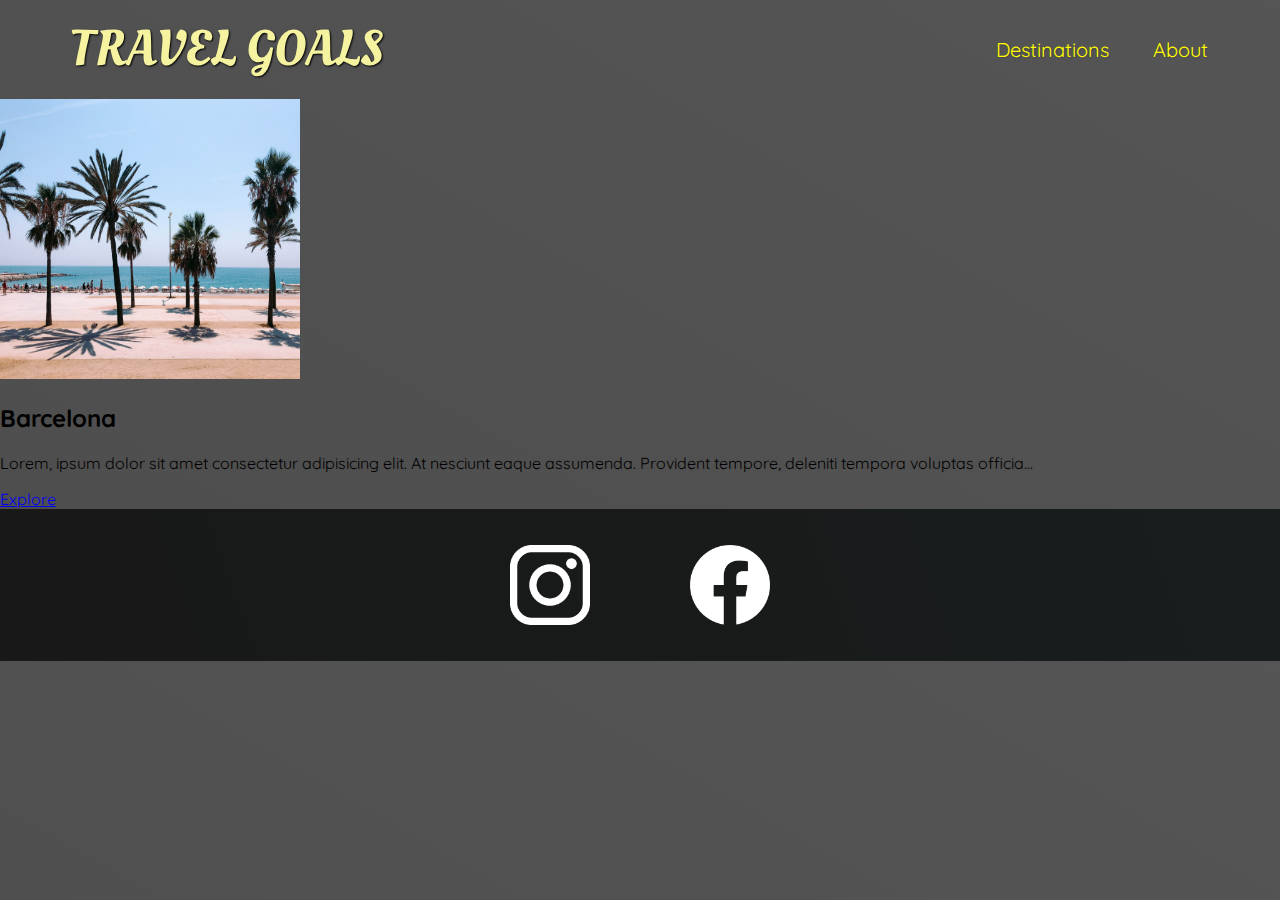
==== places.html @ 7df14ba0 "places.html layout" ====
<!DOCTYPE html>
<html lang="en">

<head>
    <meta charset="UTF-8">
    <link
        href="https://fonts.googleapis.com/css2?family=Raleway:wght@700&family=Oleo+Script:wght@700&family=Quicksand:wght@300;500;700&display=swap"
        rel="stylesheet" />
    <link rel="stylesheet" href="shared.css">
    <link rel="stylesheet" href="places.css">
    <title>Travel Goals</title>
</head>

<body>
    <header>
        <div id="page-logo">
            <a href="/">Travel Goals</a>
        </div>
        <nav>
            <ul>
                <li><a href="/places.html">Destinations</a></li>
                <li><a href="">About</a></li>
            </ul>
        </nav>
    </header>

    <main>
        <ul>
            <li>
                <img src="images/places/barcelona.jpg" alt="City of Barcelona">
                <div class="item">
                    <h2>Barcelona</h2>
                    <p>
                        Lorem, ipsum dolor sit amet consectetur adipisicing elit. At nesciunt eaque assumenda. Provident
                        tempore, deleniti tempora voluptas officia...
                    </p>
                </div>
                <div class="actions">
                    <a href="https://en.wikipedia.org/wiki/Barcelona">Explore</a>
                </div>
            </li>
        </ul>
    </main>

    <footer>
        <ul>
            <li><a href="https://www.instagram.com"><img src="/images/icons/insta.png" alt="Instagram Logo"></a></li>
            <li><a href="https://www.facebook.com"><img src="/images/icons/facebook.png" alt="Facebook Logo"></a></li>
        </ul>
    </footer>
</body>

</html>
---- shared.css ----
body {
    font-family: "Quicksand", sans-serif;
    margin: 0;
}

ul {
    list-style: none;
    margin: 0;
    padding: 0;
}

header {
    display: flex;
    justify-content: space-between;
    align-items: center;
    padding: 15px 60px;
    position: absolute;
    width: 100%;
    top: 0;
    left: 0;
    box-sizing: border-box;
}

#page-logo a {
    padding: 10px;
    font-family: "Oleo Script", sans-serif;
    color: rgb(245, 243, 160);
    font-size: 50px;
    text-decoration: none;
    text-transform: uppercase;
    text-shadow: 1px 1px 2px rgb(0, 0, 0);
}

header ul {
    display: flex;
}

header li {
    margin-left: 20px;
}

header a {
    color: rgb(255, 251, 0);
    text-decoration: none;
    font-size: 20px;
    padding: 12px;
    text-shadow: 1px 1px 2px rgba(0, 0, 0, 0.2);
    border-radius: 6px;
}

header a:hover {
    color: rgb(77, 77, 77);
    background-color: rgb(255, 251, 0);
}

footer {
    background: linear-gradient(70deg, rgb(24, 24, 24), rgb(25, 29,29));
    padding: 36px;
}

footer ul {
    display: flex;
    justify-content: center;
    /* padding: 40px; */
}

footer li {
    width: 80px;
    height: 80px;
    margin: 0 50px;
}

footer img {
    width: 100%;
    height: 100%;
}
---- places.css ----
body {
  background: linear-gradient(30deg, rgb(77, 77, 77), rgb(85, 85, 85));
}

header {
  position: static;
}

main li img {
  width: 300px;
  height: 280px;
}
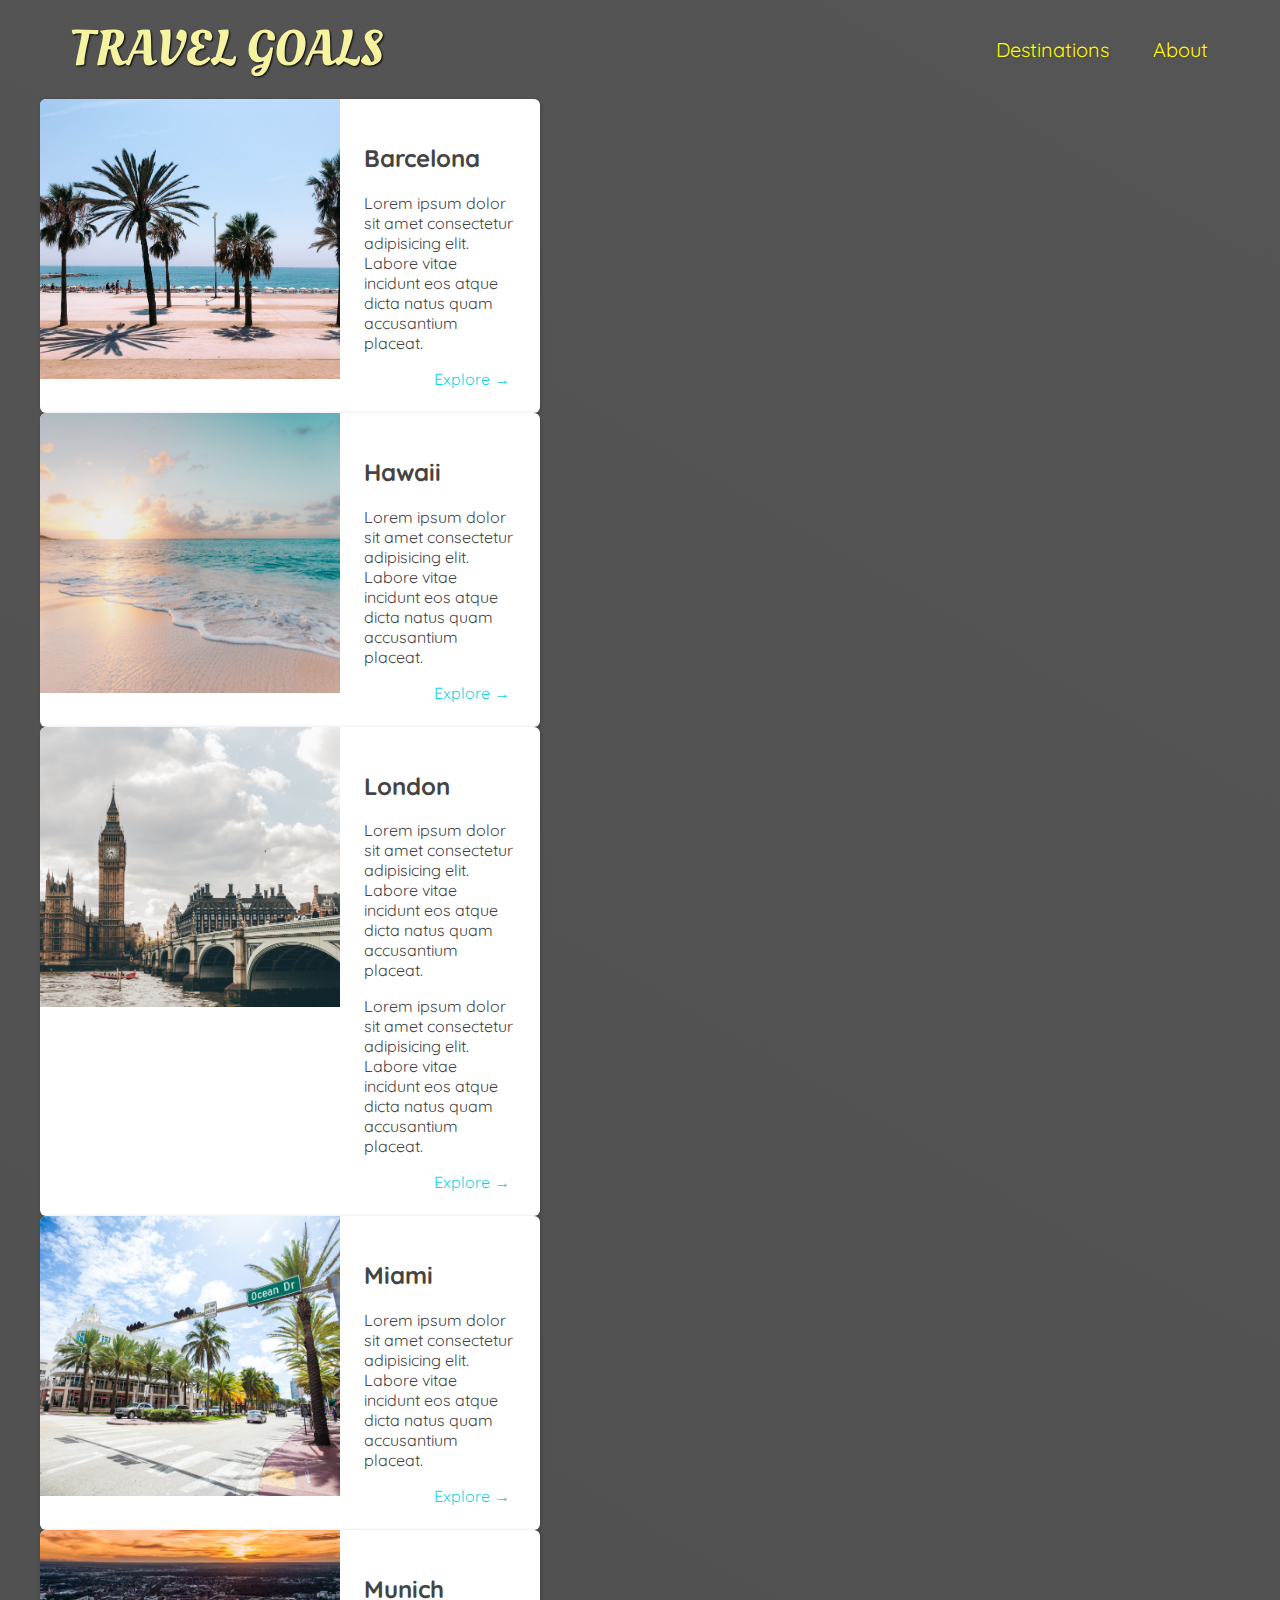
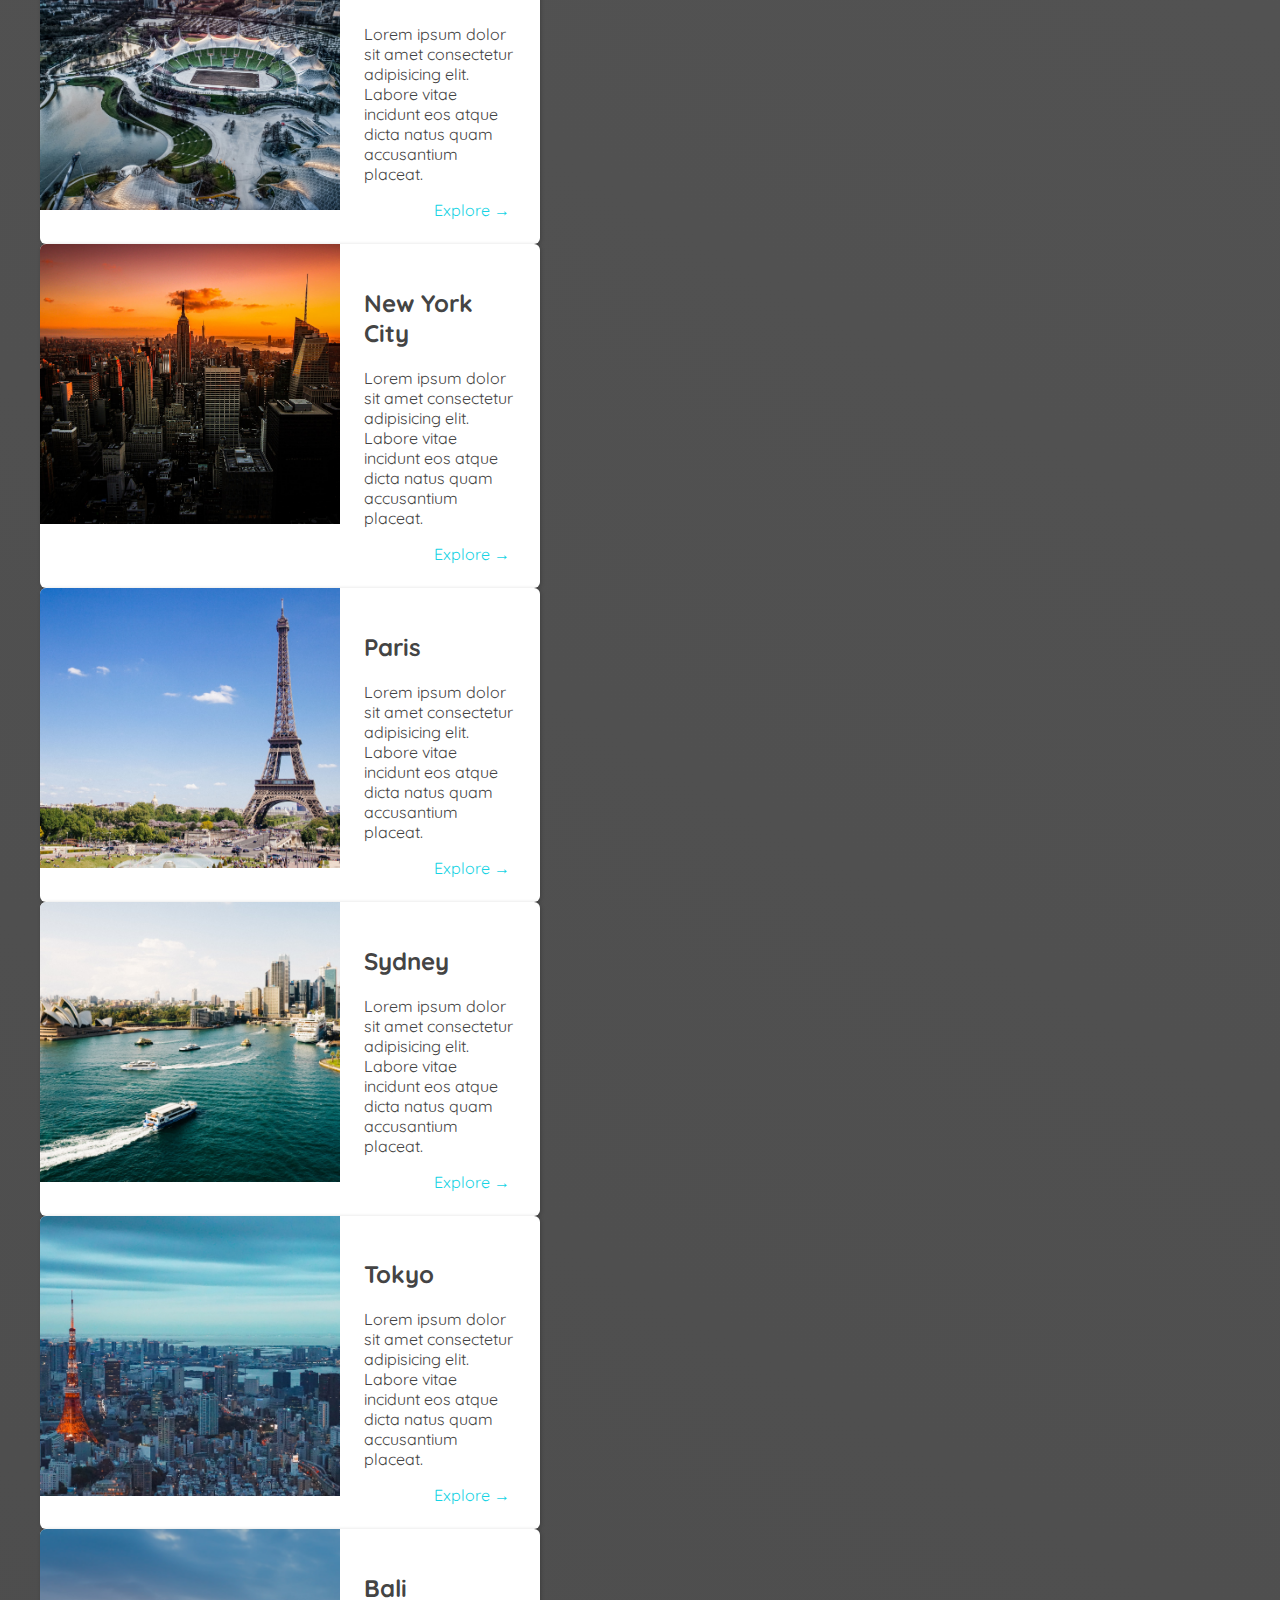
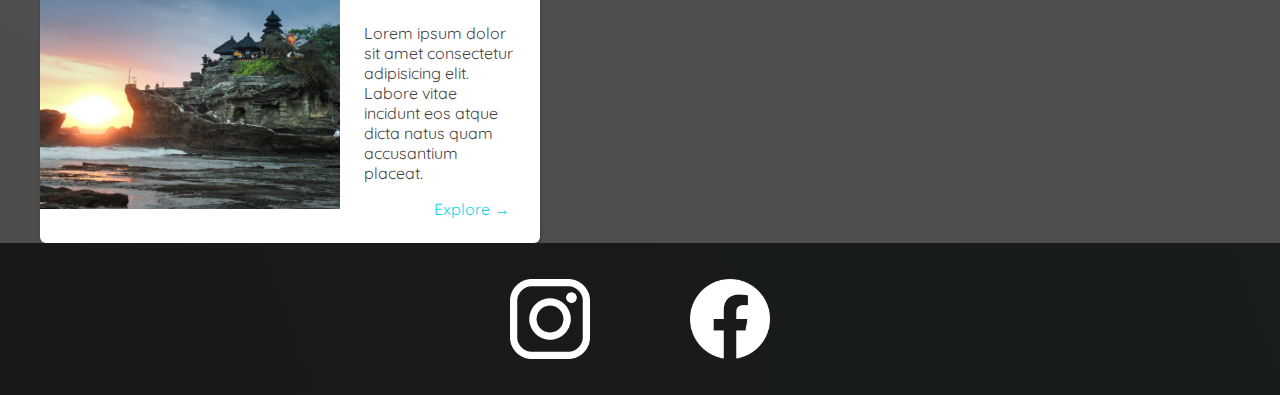
==== commit 2899140f: "Day 19" ====
--- a/places.html
+++ b/places.html
@@ -27,16 +27,157 @@
     <main>
         <ul>
             <li>
-                <img src="images/places/barcelona.jpg" alt="City of Barcelona">
-                <div class="item">
-                    <h2>Barcelona</h2>
-                    <p>
-                        Lorem, ipsum dolor sit amet consectetur adipisicing elit. At nesciunt eaque assumenda. Provident
-                        tempore, deleniti tempora voluptas officia...
-                    </p>
+                <img src="images/places/barcelona.jpg" alt="City of Barcelona" />
+                <div class="item-content">
+                    <div>
+                        <h2>Barcelona</h2>
+                        <p>
+                            Lorem ipsum dolor sit amet consectetur adipisicing elit. Labore
+                            vitae incidunt eos atque dicta natus quam accusantium placeat.
+                        </p>
+                    </div>
+                    <div class="actions">
+                        <a href="https://en.wikipedia.org/wiki/Barcelona">Explore &#x2192</a>
+                    </div>
                 </div>
-                <div class="actions">
-                    <a href="https://en.wikipedia.org/wiki/Barcelona">Explore</a>
+            </li>
+            <li>
+                <img src="images/places/hawaii.jpg" alt="Hawaii beach" />
+                <div class="item-content">
+                    <div>
+                        <h2>Hawaii</h2>
+                        <p>
+                            Lorem ipsum dolor sit amet consectetur adipisicing elit. Labore
+                            vitae incidunt eos atque dicta natus quam accusantium placeat.
+                        </p>
+                    </div>
+                    <div class="actions">
+                        <a href="hhttps://en.wikipedia.org/wiki/Hawaii">Explore &#x2192</a>
+                    </div>
+                </div>
+            </li>
+            <li>
+                <img src="images/places/london.jpg" alt="London city" />
+                <div class="item-content">
+                    <div>
+                        <h2>London</h2>
+                        <p>
+                            Lorem ipsum dolor sit amet consectetur adipisicing elit. Labore
+                            vitae incidunt eos atque dicta natus quam accusantium placeat.
+                        </p>
+                        <p>
+                            Lorem ipsum dolor sit amet consectetur adipisicing elit. Labore
+                            vitae incidunt eos atque dicta natus quam accusantium placeat.
+                        </p>
+                    </div>
+                    <div class="actions">
+                        <a href="https://en.wikipedia.org/wiki/London">Explore &#x2192</a>
+                    </div>
+                </div>
+            </li>
+            <li>
+                <img src="images/places/miami.jpg" alt="Miami streets" />
+                <div class="item-content">
+                    <div>
+                        <h2>Miami</h2>
+                        <p>
+                            Lorem ipsum dolor sit amet consectetur adipisicing elit. Labore
+                            vitae incidunt eos atque dicta natus quam accusantium placeat.
+                        </p>
+                    </div>
+                    <div class="actions">
+                        <a href="https://en.wikipedia.org/wiki/Miami">Explore &#x2192</a>
+                    </div>
+                </div>
+            </li>
+            <li>
+                <img src="images/places/munich.jpg" alt="Munich football stadium" />
+                <div class="item-content">
+                    <div>
+                        <h2>Munich</h2>
+                        <p>
+                            Lorem ipsum dolor sit amet consectetur adipisicing elit. Labore
+                            vitae incidunt eos atque dicta natus quam accusantium placeat.
+                        </p>
+                    </div>
+                    <div class="actions">
+                        <a href="https://en.wikipedia.org/wiki/Munich">Explore &#x2192</a>
+                    </div>
+                </div>
+            </li>
+            <li>
+                <img src="images/places/new-york-city.jpg" alt="New York City skyline" />
+                <div class="item-content">
+                    <div>
+                        <h2>New York City</h2>
+                        <p>
+                            Lorem ipsum dolor sit amet consectetur adipisicing elit. Labore
+                            vitae incidunt eos atque dicta natus quam accusantium placeat.
+                        </p>
+                    </div>
+                    <div class="actions">
+                        <a href="https://en.wikipedia.org/wiki/New_York_City">Explore &#x2192</a>
+                    </div>
+                </div>
+            </li>
+            <li>
+                <img src="images/places/paris.jpg" alt="Paris city" />
+                <div class="item-content">
+                    <div>
+                        <h2>Paris</h2>
+                        <p>
+                            Lorem ipsum dolor sit amet consectetur adipisicing elit. Labore
+                            vitae incidunt eos atque dicta natus quam accusantium placeat.
+                        </p>
+                    </div>
+                    <div class="actions">
+                        <a href="https://en.wikipedia.org/wiki/Paris">Explore &#x2192</a>
+                    </div>
+                </div>
+            </li>
+            <li>
+                <img src="images/places/sydney.jpg" alt="Sydney beach" />
+                <div class="item-content">
+                    <div>
+                        <h2>Sydney</h2>
+                        <p>
+                            Lorem ipsum dolor sit amet consectetur adipisicing elit. Labore
+                            vitae incidunt eos atque dicta natus quam accusantium placeat.
+                        </p>
+                    </div>
+                    <div class="actions">
+                        <a href="https://en.wikipedia.org/wiki/Sydney">Explore &#x2192</a>
+                    </div>
+                </div>
+            </li>
+            <li>
+                <img src="images/places/tokyo.jpg" alt="Tokyo skyline" />
+                <div class="item-content">
+                    <div>
+                        <h2>Tokyo</h2>
+                        <p>
+                            Lorem ipsum dolor sit amet consectetur adipisicing elit. Labore
+                            vitae incidunt eos atque dicta natus quam accusantium placeat.
+                        </p>
+                    </div>
+                    <div class="actions">
+                        <a href="https://en.wikipedia.org/wiki/Tokyo">Explore &#x2192</a>
+                    </div>
+                </div>
+            </li>
+            <li>
+                <img src="images/places/bali.jpg" alt="Bali beach" />
+                <div class="item-content">
+                    <div>
+                        <h2>Bali</h2>
+                        <p>
+                            Lorem ipsum dolor sit amet consectetur adipisicing elit. Labore
+                            vitae incidunt eos atque dicta natus quam accusantium placeat.
+                        </p>
+                    </div>
+                    <div class="actions">
+                        <a href="https://en.wikipedia.org/wiki/Bali">Explore &#x2192</a>
+                    </div>
                 </div>
             </li>
         </ul>
--- a/shared.css
+++ b/shared.css
@@ -73,4 +73,4 @@
 footer img {
     width: 100%;
     height: 100%;
-}+}
--- a/places.css
+++ b/places.css
@@ -1,12 +1,50 @@
 body {
   background: linear-gradient(30deg, rgb(77, 77, 77), rgb(85, 85, 85));
+  color: rgb(68, 68, 68);
 }
 
 header {
   position: static;
 }
 
+main ul {
+  width: 1200px;
+  margin: 0 auto;
+}
+
+main li {
+  display: flex;
+  background-color: white;
+  box-shadow: 1px 1px 4px rgba(0, 0, 0, 0.2);
+  border-radius: 6px;
+  overflow: hidden;
+  width: 500px;
+}
+
 main li img {
   width: 300px;
   height: 280px;
+  object-fit: cover;
 }
+
+.item-content {
+  padding: 24px;
+  display: flex;
+  flex-direction: column;
+  justify-content: space-between;
+}
+
+.actions {
+  text-align: right;
+}
+
+.actions a {
+  text-decoration: none;
+  padding: 6px;
+  color: rgb(22, 211, 228);
+  border-radius: 5px;
+}
+
+.actions a:hover {
+  background-color: rgb(235, 253, 255);
+}
